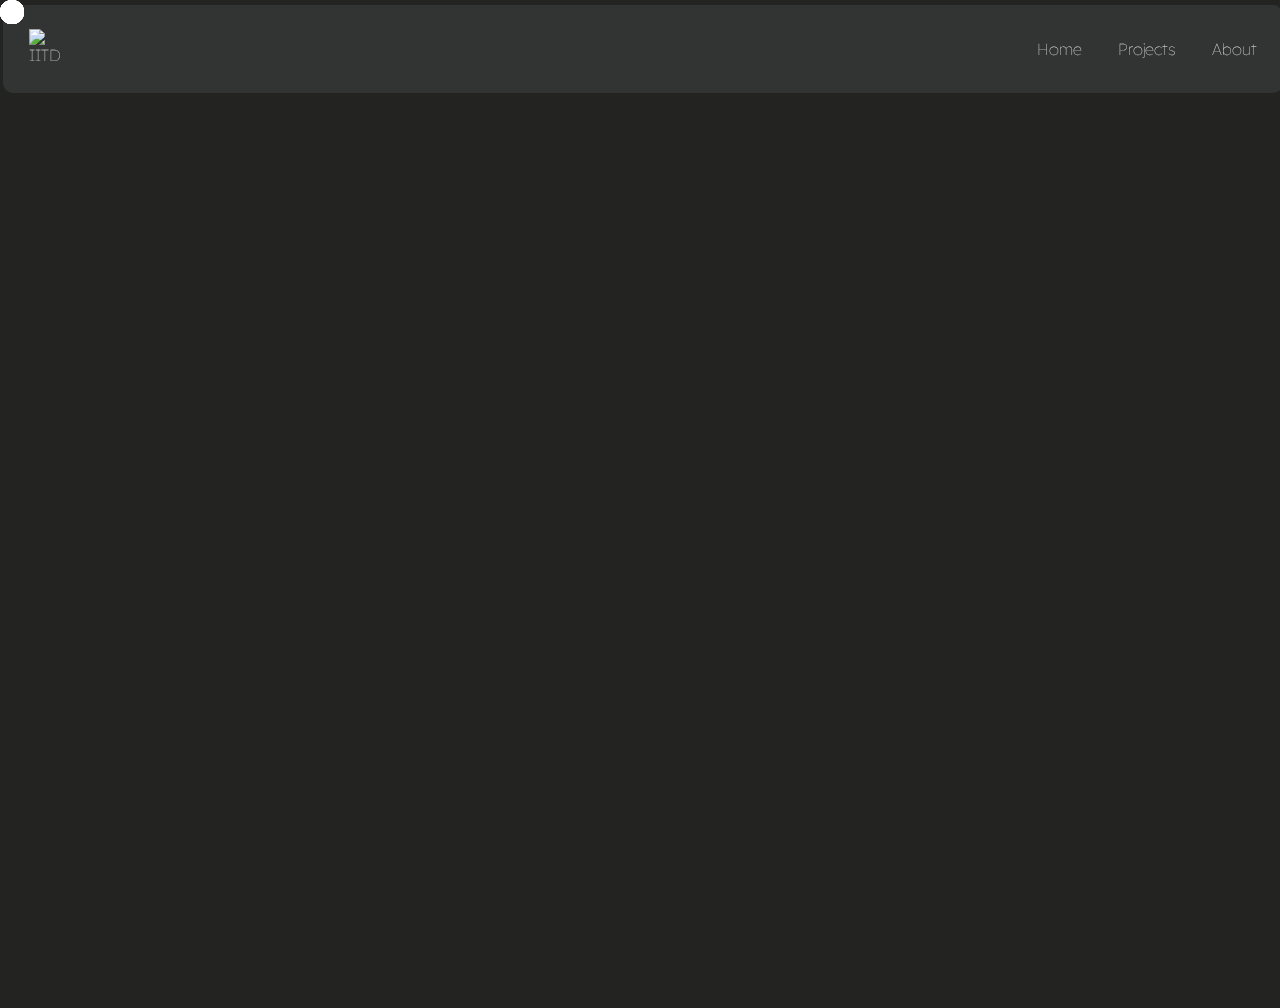
==== aboutpage.html @ f8cd4657 "added cursor script to about page" ====
<!DOCTYPE html>
<html lang="en">
<head>
    <meta charset="UTF-8">
    <meta http-equiv="X-UA-Compatible" content="IE=edge">
    <meta name="viewport" content="width=device-width, initial-scale=1.0">
    <title>Document</title>
    <link rel="stylesheet" href="aboutstyle.css">
</head>
<body>
    <div class="circle"></div>
    <div class="circle"></div>
    <div class="circle"></div>
    <div class="circle"></div>
    <div class="circle"></div>
    <div class="circle"></div>
    <div class="circle"></div>
    <div class="circle"></div>
    <div class="circle"></div>
    <div class="circle"></div>
    <div class="circle"></div>
    <div class="circle"></div>
    <div class="circle"></div>
    <script src="cursor.js"></script>
    <div class="topnav" id="myTopnav">
        <a href="https://home.iitd.ac.in/" target="_blank">
            <img src="https://home.iitd.ac.in/images/logo-iit.png" id="navImg" height="40" width="40" alt="IITD">
        </a>
        
       <ul>
        <li><a class="active" href="index.html">Home</a></li>
        <li><a href="projpage.html">Projects</a></li>
        <li><a href="#top">About</a></li>
       </ul>  
    </div>
    <div>
        <div class="description"></div>
    </div>
</body>
</html>
---- aboutstyle.css ----
@import url("https://fonts.googleapis.com/css?family=Urbanist");
@import url("https://fonts.googleapis.com/css?family=Kosugi");
@import url("https://fonts.googleapis.com/css2?family=Asul:wght@700&family=Lexend:wght@100;200;300;400;500;600;700;800;900&display=swap");

html {
    
  }

  
  
body {
    background-color: #232322;
    display: flex;
    flex-direction: column;
    padding-top: 100px;
    
}
html, body {
    height: 100%;
}

.circle {
  height: 24px;
  width: 24px;
  border-radius: 24px;
  background-color: rgb(255, 255, 255);
  position: fixed;
  top: 0;
  left: 0;
  z-index: 1000;
  pointer-events: none;
}

.topnav {
    transform: translate(-5px, 5px);
    background-color: #323333;
    overflow: hidden;
    border-radius: 10px;
    position: fixed;
    top: 0;
    width: 100%;
    transition: 0.2s;
    align-items: center;
    display: flex;
    justify-content: space-between;
    z-index: 2;
}
  
.topnav ul {
    list-style: none;
    padding-right: 10px;
    margin: 0;
    text-align: right;
}
  
.topnav li {
    display: inline-block;
}
  
.topnav li a:hover {
    color: #ccf3d3;
    transition: 0.2s;
}
  
.topnav a {
    display: inline-block;
    color: #efefef;
    padding: 14px 16px;
    text-decoration: none;
    font-family: "Lexend";
    font-weight: 100;
}
  
.topnav img {
    float: left;
    position: relative;
    padding: 10px 10px 10px 10px;
    transition: 0.2s;
}
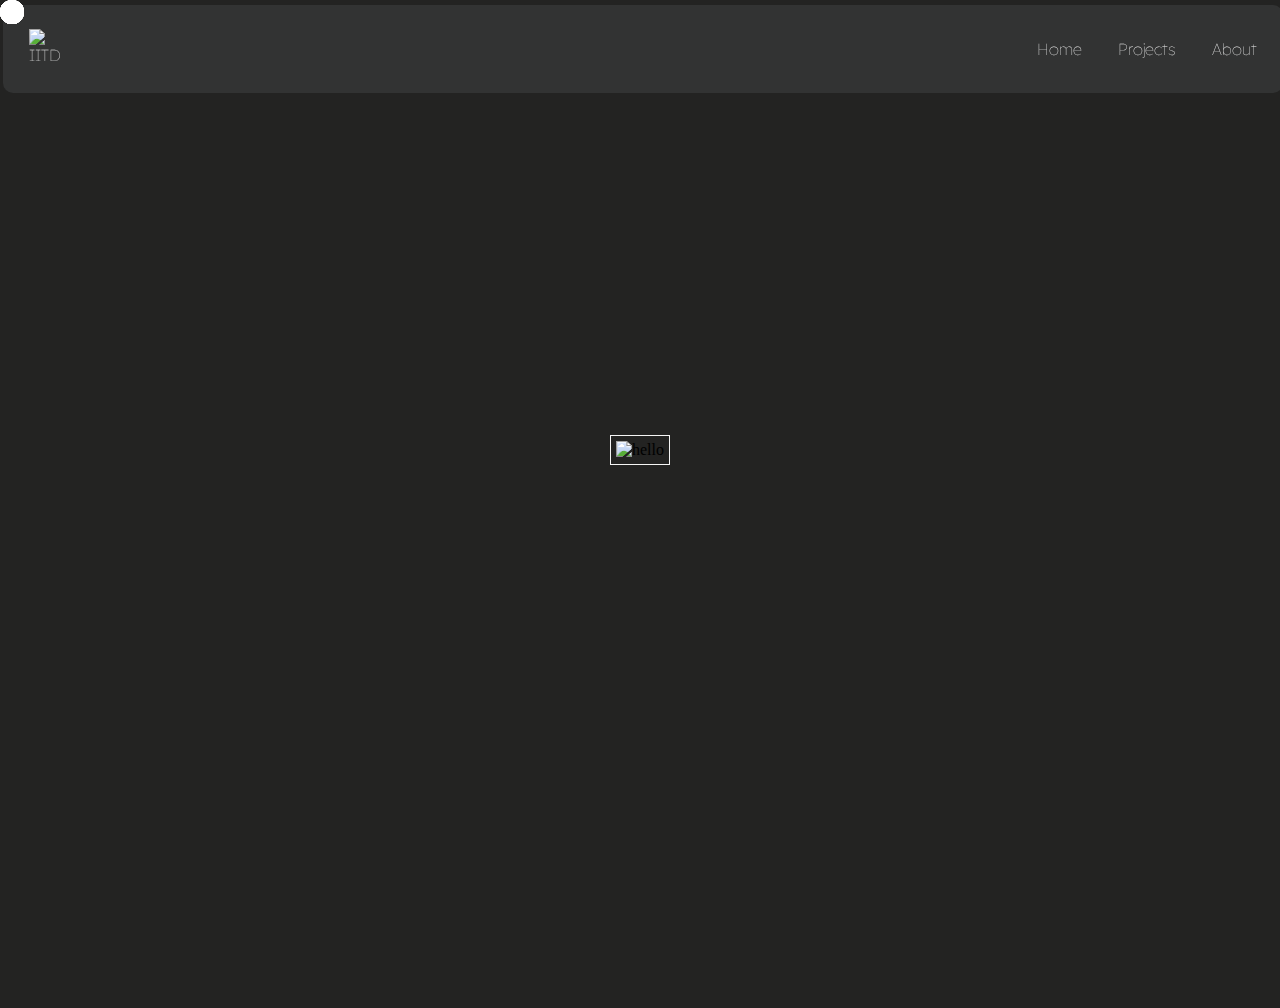
==== commit 0f6b2c7d: "added about section img container and description flex box" ====
--- a/aboutpage.html
+++ b/aboutpage.html
@@ -22,6 +22,7 @@
     <div class="circle"></div>
     <div class="circle"></div>
     <script src="cursor.js"></script>
+    <script src="scroll.js"></script>
     <div class="topnav" id="myTopnav">
         <a href="https://home.iitd.ac.in/" target="_blank">
             <img src="https://home.iitd.ac.in/images/logo-iit.png" id="navImg" height="40" width="40" alt="IITD">
@@ -33,6 +34,9 @@
         <li><a href="#top">About</a></li>
        </ul>  
     </div>
+    <div class="pfp">
+        <img src="https://cdn.pixabay.com/photo/2015/04/23/22/00/tree-736885__480.jpg" alt="hello">
+    </div>
     <div>
         <div class="description"></div>
     </div>
--- a/aboutstyle.css
+++ b/aboutstyle.css
@@ -6,7 +6,17 @@
     
   }
 
-  
+.pfp {
+    display: flex;
+    position: absolute;
+    align-items: center;
+    justify-content: center;
+    top: 50%;
+    left: 50%;
+    transform: translate(-50%, -50%);
+    border: 1px solid whitesmoke;
+    padding: 5px;
+}  
   
 body {
     background-color: #232322;
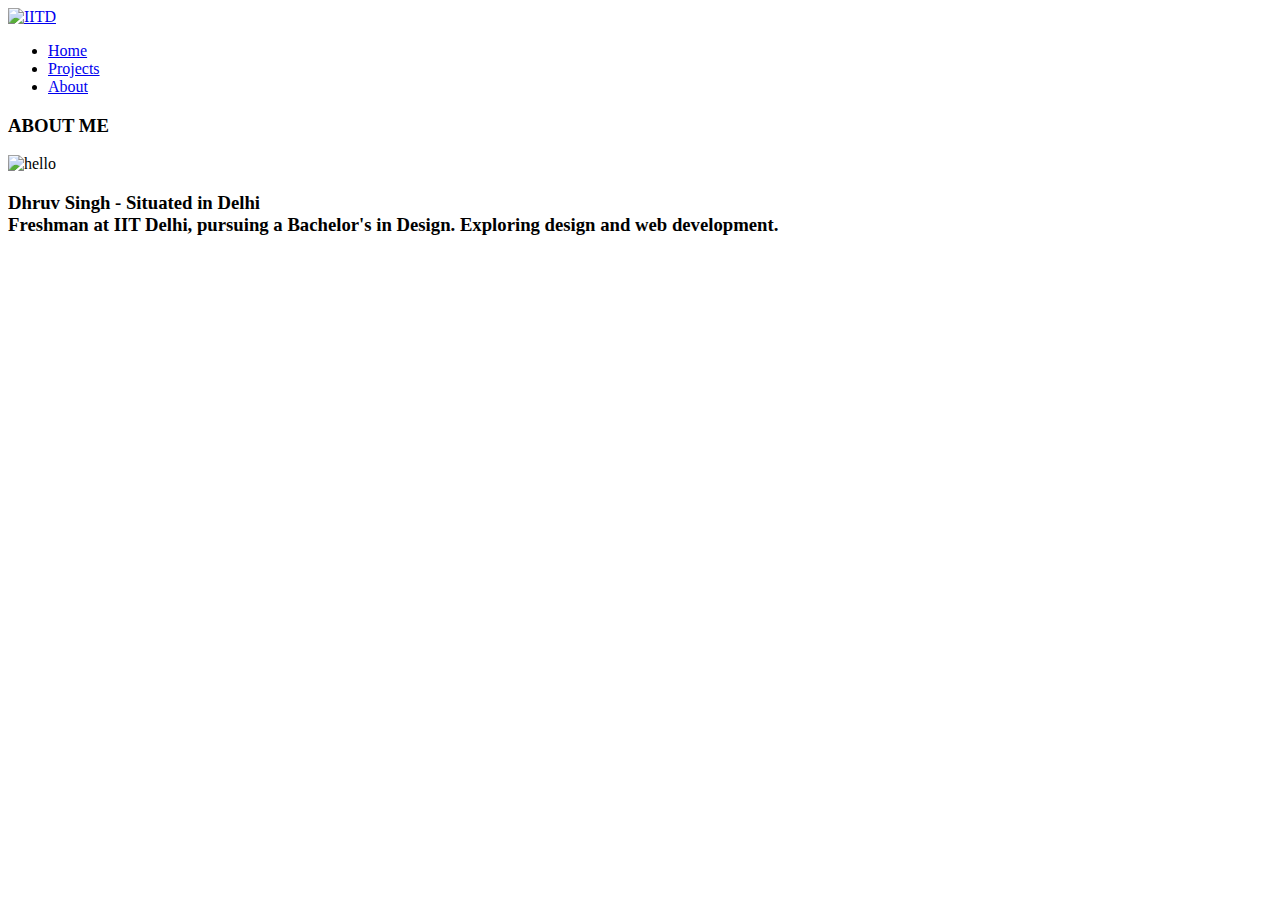
==== commit fcb1a514: "setting up about page" ====
--- a/aboutpage.html
+++ b/aboutpage.html
@@ -5,7 +5,7 @@
     <meta http-equiv="X-UA-Compatible" content="IE=edge">
     <meta name="viewport" content="width=device-width, initial-scale=1.0">
     <title>Document</title>
-    <link rel="stylesheet" href="aboutstyle.css">
+    <link rel="stylesheet" href="css/aboutstyle.css">
 </head>
 <body>
     <div class="circle"></div>
@@ -34,11 +34,22 @@
         <li><a href="#top">About</a></li>
        </ul>  
     </div>
-    <div class="pfp">
-        <img src="https://cdn.pixabay.com/photo/2015/04/23/22/00/tree-736885__480.jpg" alt="hello">
+    <div>
+        <div class="aboutme">
+            <h3>ABOUT ME</h3>
+        </div>
+        
+        <div class="pfp">
+            <img src="https://cdn.pixabay.com/photo/2015/10/05/22/37/blank-profile-picture-973460_960_720.png" alt="hello">
+        </div>
+        <div class="description">
+            <h3><span>Dhruv Singh - Situated in Delhi</span> 
+                <br>Freshman at IIT Delhi, pursuing a Bachelor's in Design. Exploring design and web development. </h3>
+        </div>
     </div>
+    
     <div>
-        <div class="description"></div>
+        
     </div>
 </body>
 </html>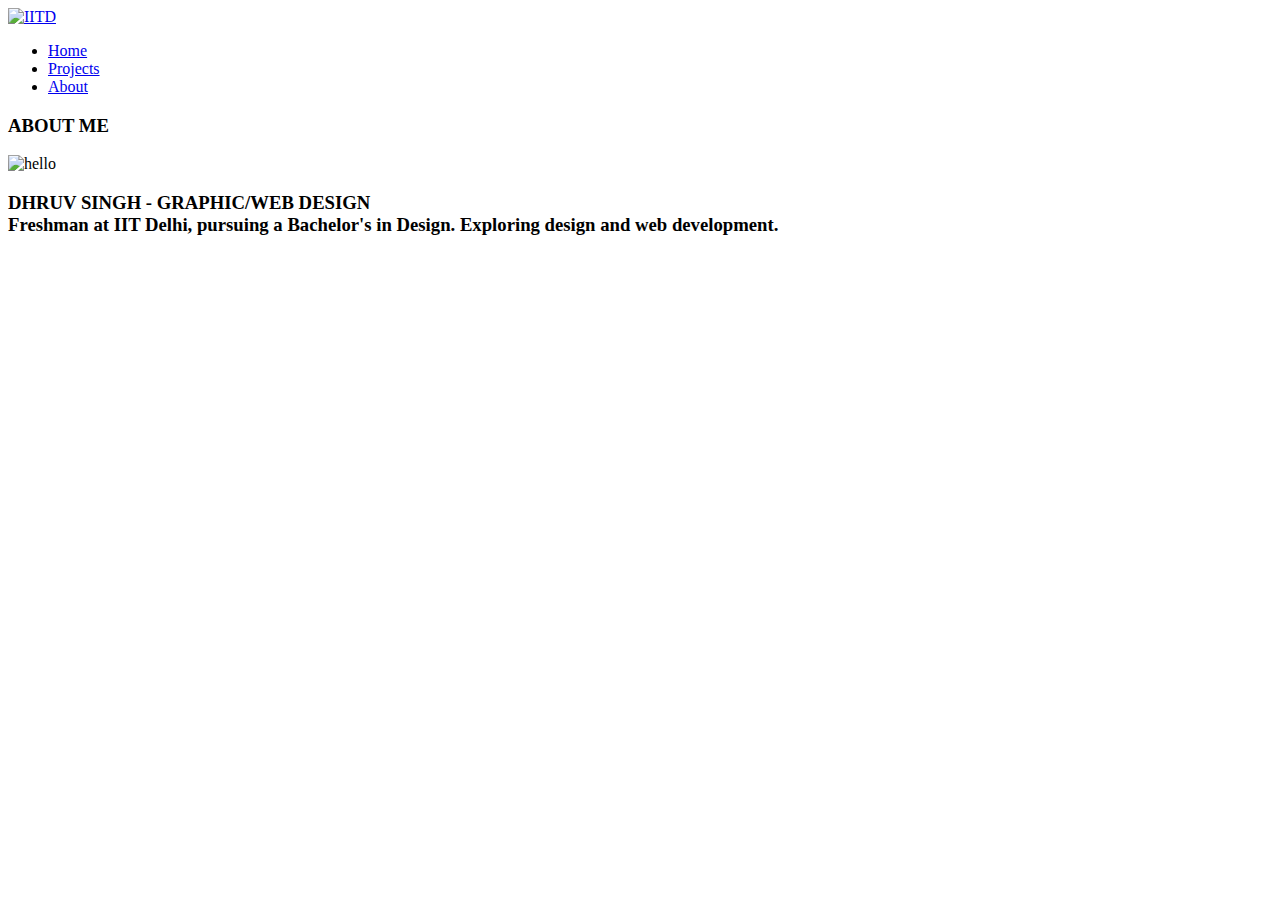
==== commit d19a2430: "minor changes for projpage text" ====
--- a/aboutpage.html
+++ b/aboutpage.html
@@ -43,7 +43,7 @@
             <img src="https://cdn.pixabay.com/photo/2015/10/05/22/37/blank-profile-picture-973460_960_720.png" alt="hello">
         </div>
         <div class="description">
-            <h3><span>Dhruv Singh - Situated in Delhi</span> 
+            <h3><span>DHRUV SINGH - GRAPHIC/WEB DESIGN</span> 
                 <br>Freshman at IIT Delhi, pursuing a Bachelor's in Design. Exploring design and web development. </h3>
         </div>
     </div>
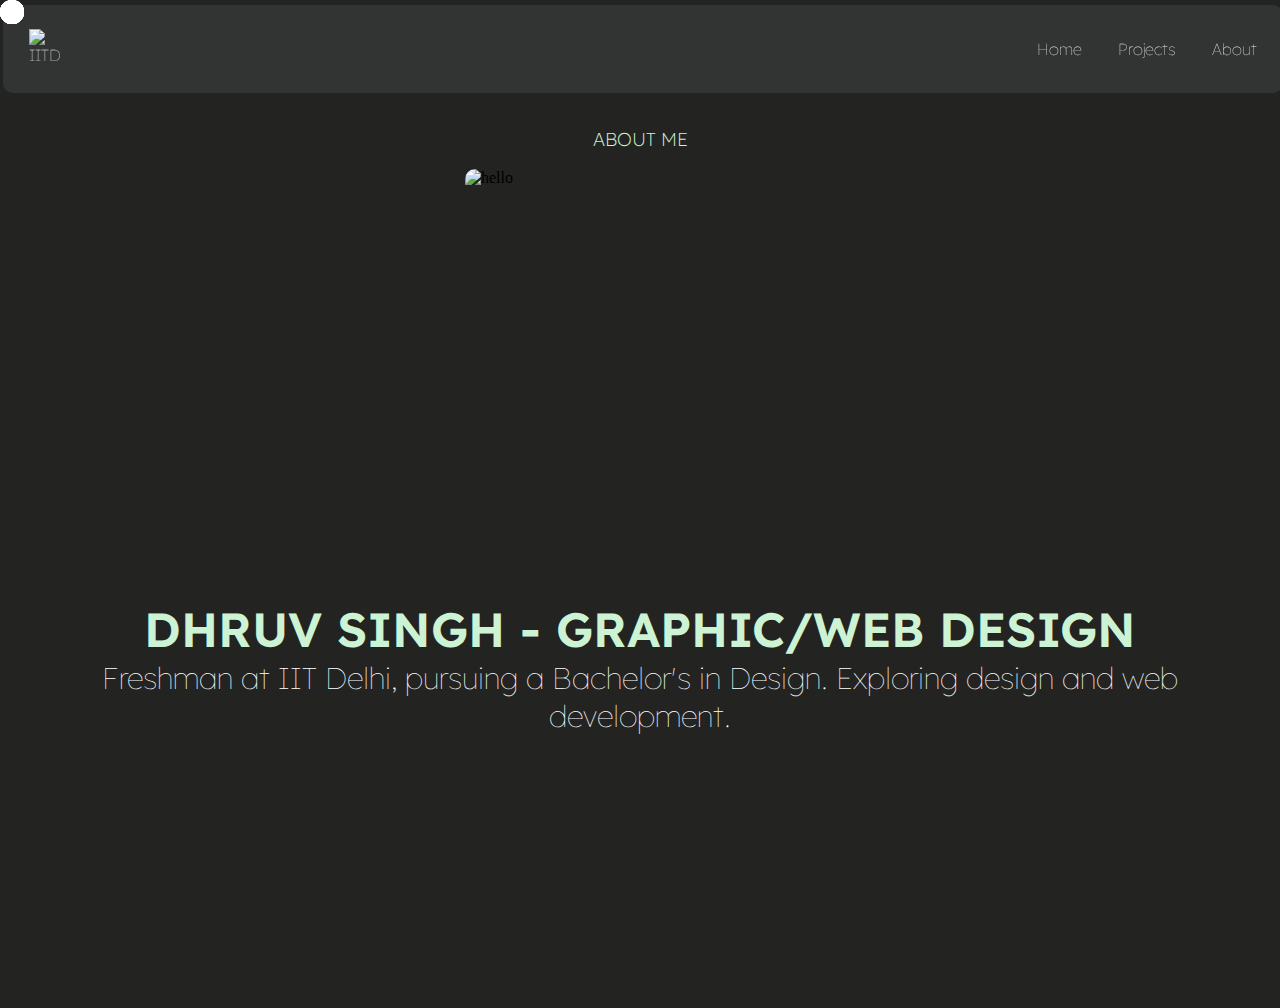
==== commit bb97ddc1: "moved css file" ====
--- a/aboutpage.html
+++ b/aboutpage.html
@@ -5,7 +5,7 @@
     <meta http-equiv="X-UA-Compatible" content="IE=edge">
     <meta name="viewport" content="width=device-width, initial-scale=1.0">
     <title>Document</title>
-    <link rel="stylesheet" href="css/aboutstyle.css">
+    <link rel="stylesheet" href="aboutstyle.css">
 </head>
 <body>
     <div class="circle"></div>
--- a/aboutstyle.css
+++ b/aboutstyle.css
@@ -0,0 +1,124 @@
+@import url("https://fonts.googleapis.com/css?family=Urbanist");
+@import url("https://fonts.googleapis.com/css?family=Kosugi");
+@import url("https://fonts.googleapis.com/css2?family=Asul:wght@700&family=Lexend:wght@100;200;300;400;500;600;700;800;900&display=swap");
+
+html {
+    
+  }
+
+.pfp {
+    display: flex;
+    align-items: center;
+    justify-content: center;
+    /* top: 50%;
+    left: 50%;
+    transform: translate(-50%, -50%); */
+  
+}  
+
+.pfp img{
+    height: 400px;
+    width: 350px;
+    border-radius: 10px;
+}
+
+.description {
+    display: flex;
+    text-align: center;
+    justify-content: center;
+    font-family: "Lexend";
+    
+}
+
+ .aboutme h3{
+    display: flex;
+    text-align: center;
+    justify-content: center;
+    font-family: "Lexend";
+    font-weight: 200;
+    color: #ccf3d3;
+ }
+
+
+.description span {
+    font-weight:600;
+    color: #ccf3d3;
+    font-size: 48px;
+}
+.description h3{
+    font-weight: 100;
+    font-size: 30px;
+    color: white
+    
+}
+
+
+body {
+    background-color: #232322;
+    display: flex;
+    flex-direction: column;
+    padding-top: 100px;
+    
+}
+html, body {
+    height: 100%;
+}
+
+.circle {
+  height: 24px;
+  width: 24px;
+  border-radius: 24px;
+  background-color: rgb(255, 255, 255);
+  position: fixed;
+  top: 0;
+  left: 0;
+  z-index: 1000;
+  pointer-events: none;
+}
+
+.topnav {
+    transform: translate(-5px, 5px);
+    background-color: #323333;
+    overflow: hidden;
+    border-radius: 10px;
+    position: fixed;
+    top: 0;
+    width: 100%;
+    transition: 0.2s;
+    align-items: center;
+    display: flex;
+    justify-content: space-between;
+    z-index: 2;
+}
+  
+.topnav ul {
+    list-style: none;
+    padding-right: 10px;
+    margin: 0;
+    text-align: right;
+}
+  
+.topnav li {
+    display: inline-block;
+}
+  
+.topnav li a:hover {
+    color: #ccf3d3;
+    transition: 0.2s;
+}
+  
+.topnav a {
+    display: inline-block;
+    color: #efefef;
+    padding: 14px 16px;
+    text-decoration: none;
+    font-family: "Lexend";
+    font-weight: 100;
+}
+  
+.topnav img {
+    float: left;
+    position: relative;
+    padding: 10px 10px 10px 10px;
+    transition: 0.2s;
+}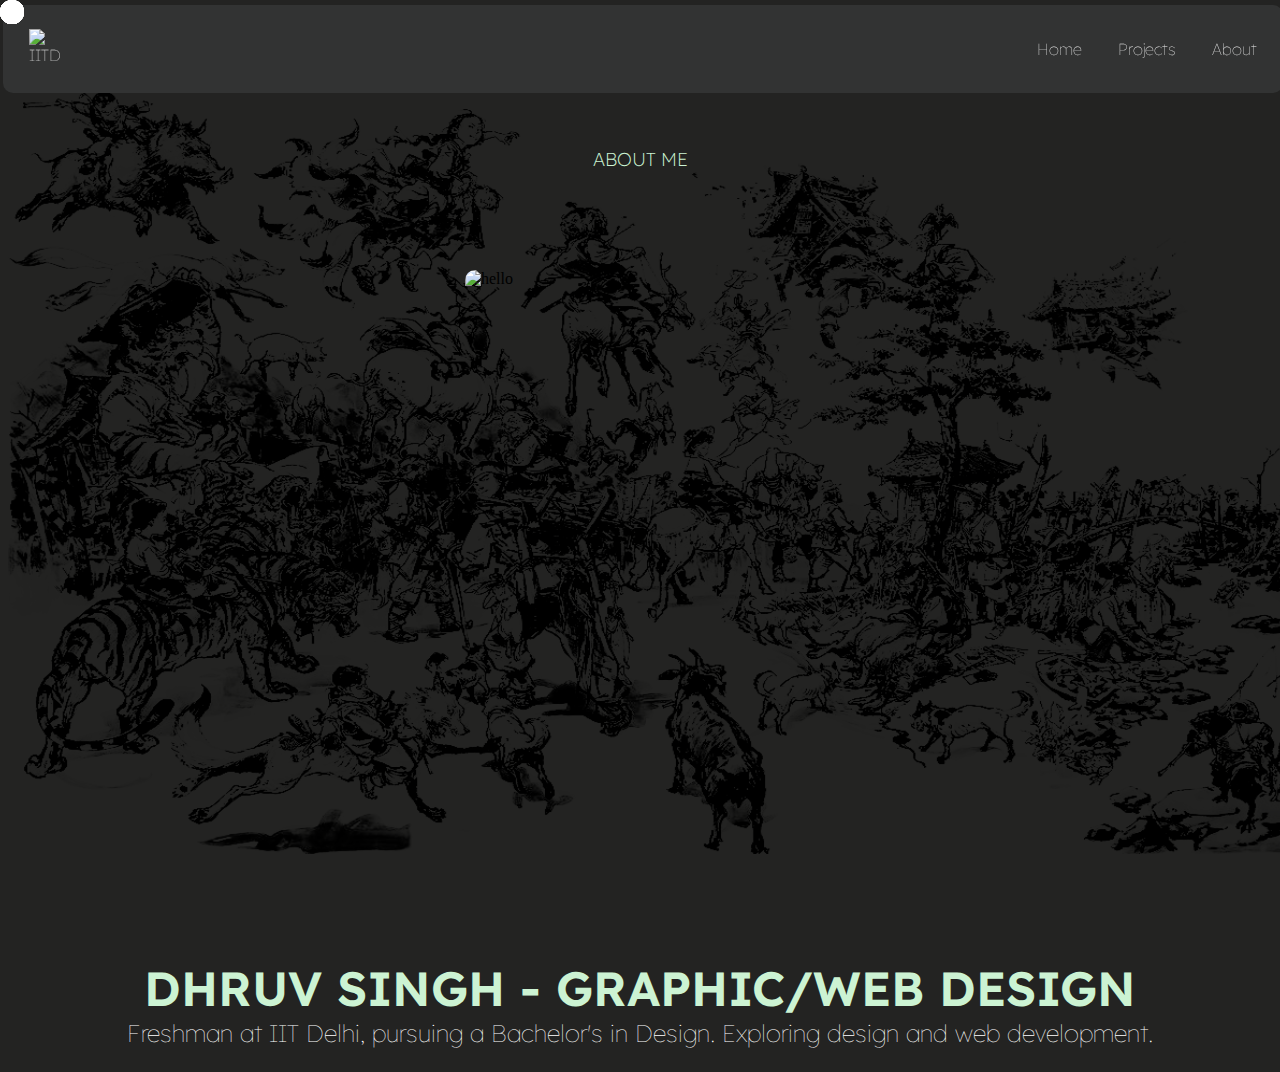
==== commit 8a4af650: "image and bg changes in about section" ====
--- a/aboutpage.html
+++ b/aboutpage.html
@@ -23,6 +23,12 @@
     <div class="circle"></div>
     <script src="cursor.js"></script>
     <script src="scroll.js"></script>
+    <div class="aboutme">
+        <h3>ABOUT ME</h3>
+    </div>
+    <div class="mural">
+        <img src="muraltr1.png" alt="">
+    </div>
     <div class="topnav" id="myTopnav">
         <a href="https://home.iitd.ac.in/" target="_blank">
             <img src="https://home.iitd.ac.in/images/logo-iit.png" id="navImg" height="40" width="40" alt="IITD">
@@ -35,9 +41,7 @@
        </ul>  
     </div>
     <div>
-        <div class="aboutme">
-            <h3>ABOUT ME</h3>
-        </div>
+        
         
         <div class="pfp">
             <img src="https://cdn.pixabay.com/photo/2015/10/05/22/37/blank-profile-picture-973460_960_720.png" alt="hello">
--- a/aboutstyle.css
+++ b/aboutstyle.css
@@ -10,13 +10,26 @@
     display: flex;
     align-items: center;
     justify-content: center;
-    /* top: 50%;
+    position:absolute;
+    top: 50%;
     left: 50%;
-    transform: translate(-50%, -50%); */
+    transform: translate(-50%, -45%);
   
 }  
+.mural img {
+    height: 100%;
+    width: 100vw;
+}
+.mural {
+    transform: translateY(-80px);
+    box-shadow: inset 20px #232322;
+    position: relative;
+    height: 85%;
+    width: 100%;
+}
 
 .pfp img{
+    display: flex;
     height: 400px;
     width: 350px;
     border-radius: 10px;
@@ -31,6 +44,7 @@
 }
 
  .aboutme h3{
+    transform: translateY(20px);
     display: flex;
     text-align: center;
     justify-content: center;
@@ -47,7 +61,7 @@
 }
 .description h3{
     font-weight: 100;
-    font-size: 30px;
+    font-size: 24px;
     color: white
     
 }
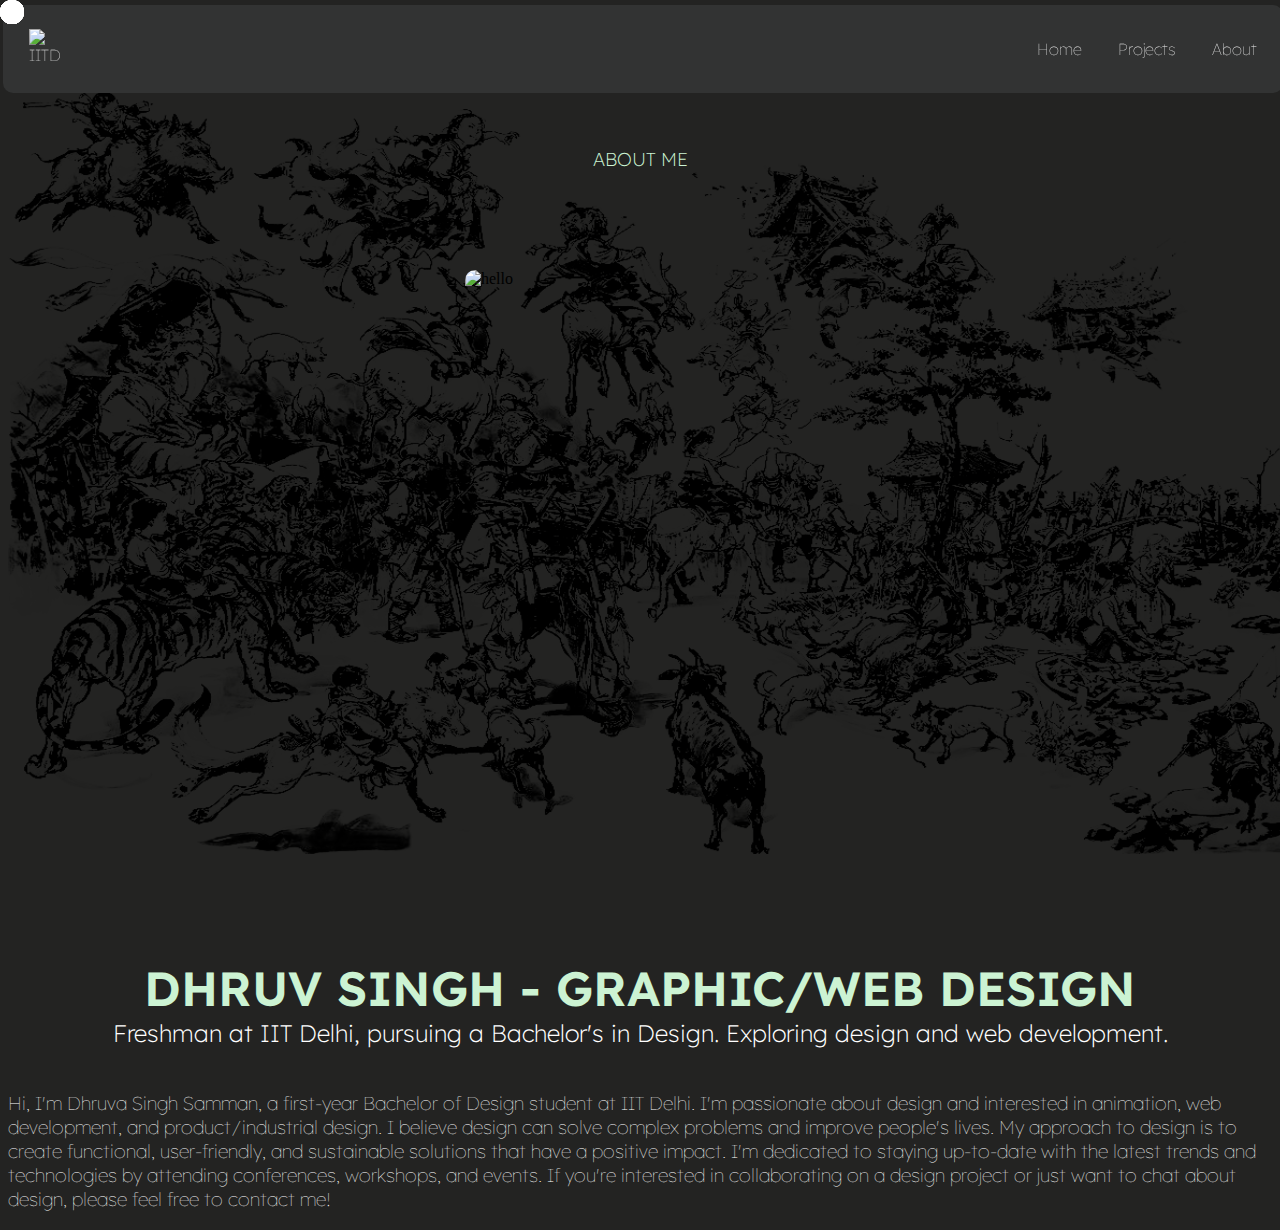
==== commit c31359dc: "added writeup and text styling" ====
--- a/aboutpage.html
+++ b/aboutpage.html
@@ -50,6 +50,11 @@
             <h3><span>DHRUV SINGH - GRAPHIC/WEB DESIGN</span> 
                 <br>Freshman at IIT Delhi, pursuing a Bachelor's in Design. Exploring design and web development. </h3>
         </div>
+        <h3 class="writeup">Hi, I'm Dhruva Singh Samman, a first-year Bachelor of Design student at IIT Delhi. I'm passionate about design and interested in animation, web development, and product/industrial design. I believe design can solve complex problems and improve people's lives.
+
+        My approach to design is to create functional, user-friendly, and sustainable solutions that have a positive impact. I'm dedicated to staying up-to-date with the latest trends and technologies by attending conferences, workshops, and events.
+        
+        If you're interested in collaborating on a design project or just want to chat about design, please feel free to contact me!</h3>
     </div>
     
     <div>
--- a/aboutstyle.css
+++ b/aboutstyle.css
@@ -26,6 +26,14 @@
     position: relative;
     height: 85%;
     width: 100%;
+}
+
+.writeup {
+    font-family: "Lexend";
+    display: flex;
+    justify-content: center;
+    font-weight: 100;
+    color: white;
 }
 
 .pfp img{
@@ -60,7 +68,7 @@
     font-size: 48px;
 }
 .description h3{
-    font-weight: 100;
+    font-weight: 200;
     font-size: 24px;
     color: white
     
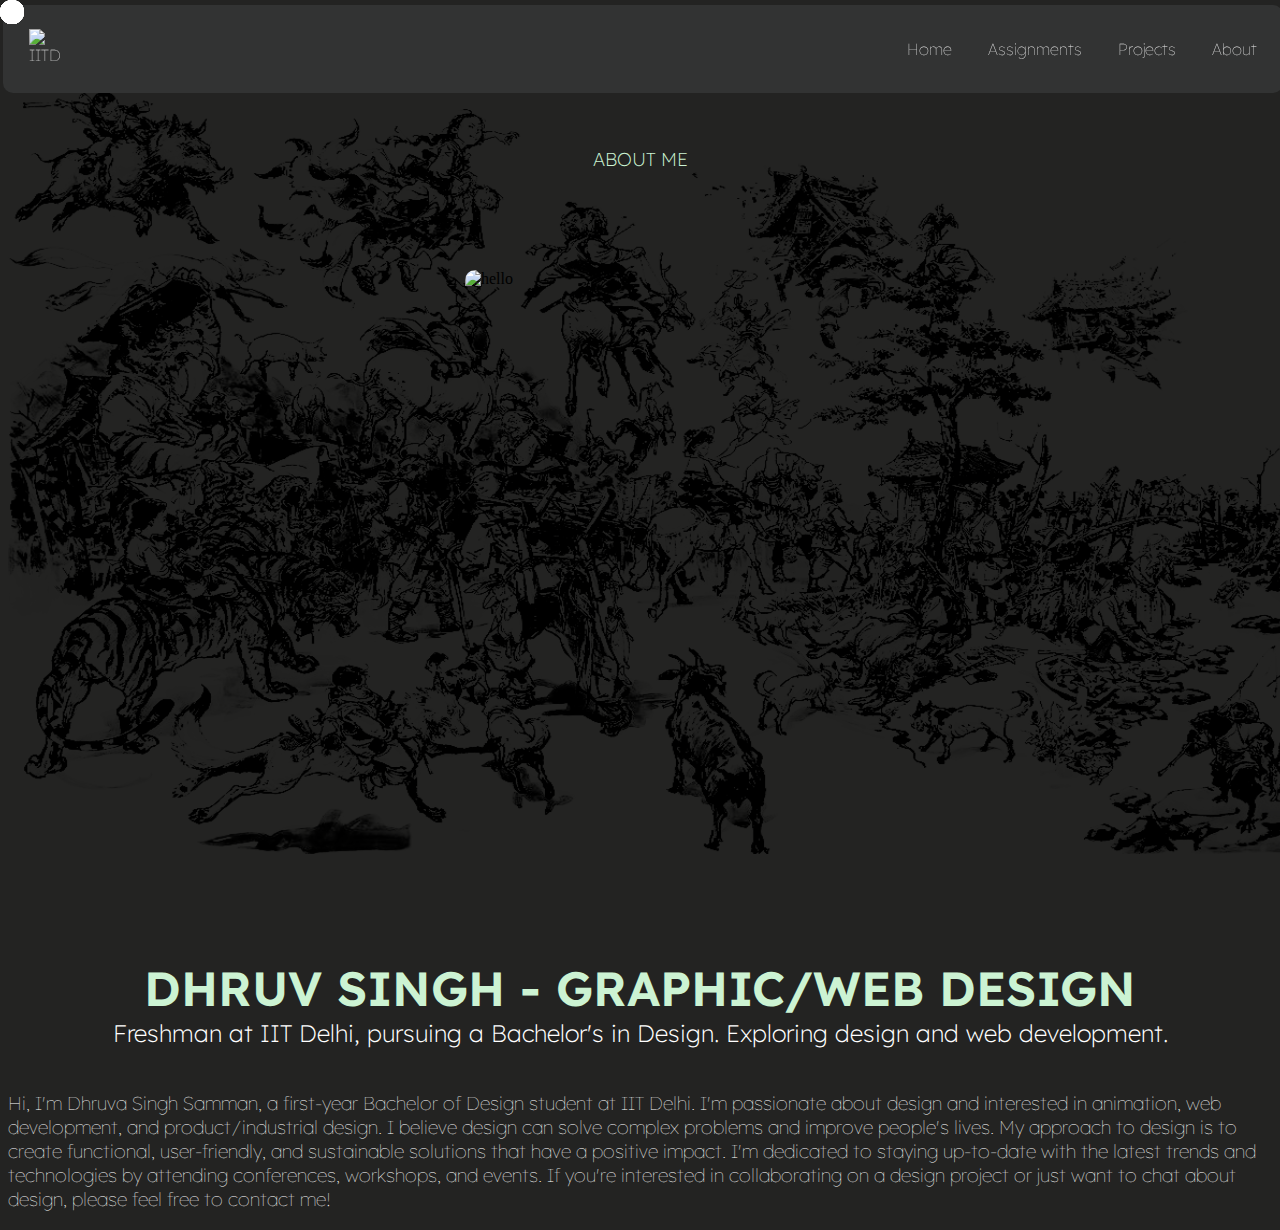
==== commit 7922a8d9: "added assignment section and fixed project section labelling" ====
--- a/aboutpage.html
+++ b/aboutpage.html
@@ -36,8 +36,9 @@
         
        <ul>
         <li><a class="active" href="index.html">Home</a></li>
+        <li><a href="index.html#proj">Assignments</a></li>
         <li><a href="projpage.html">Projects</a></li>
-        <li><a href="#top">About</a></li>
+        <li><a href="aboutpage.html">About</a></li>
        </ul>  
     </div>
     <div>
